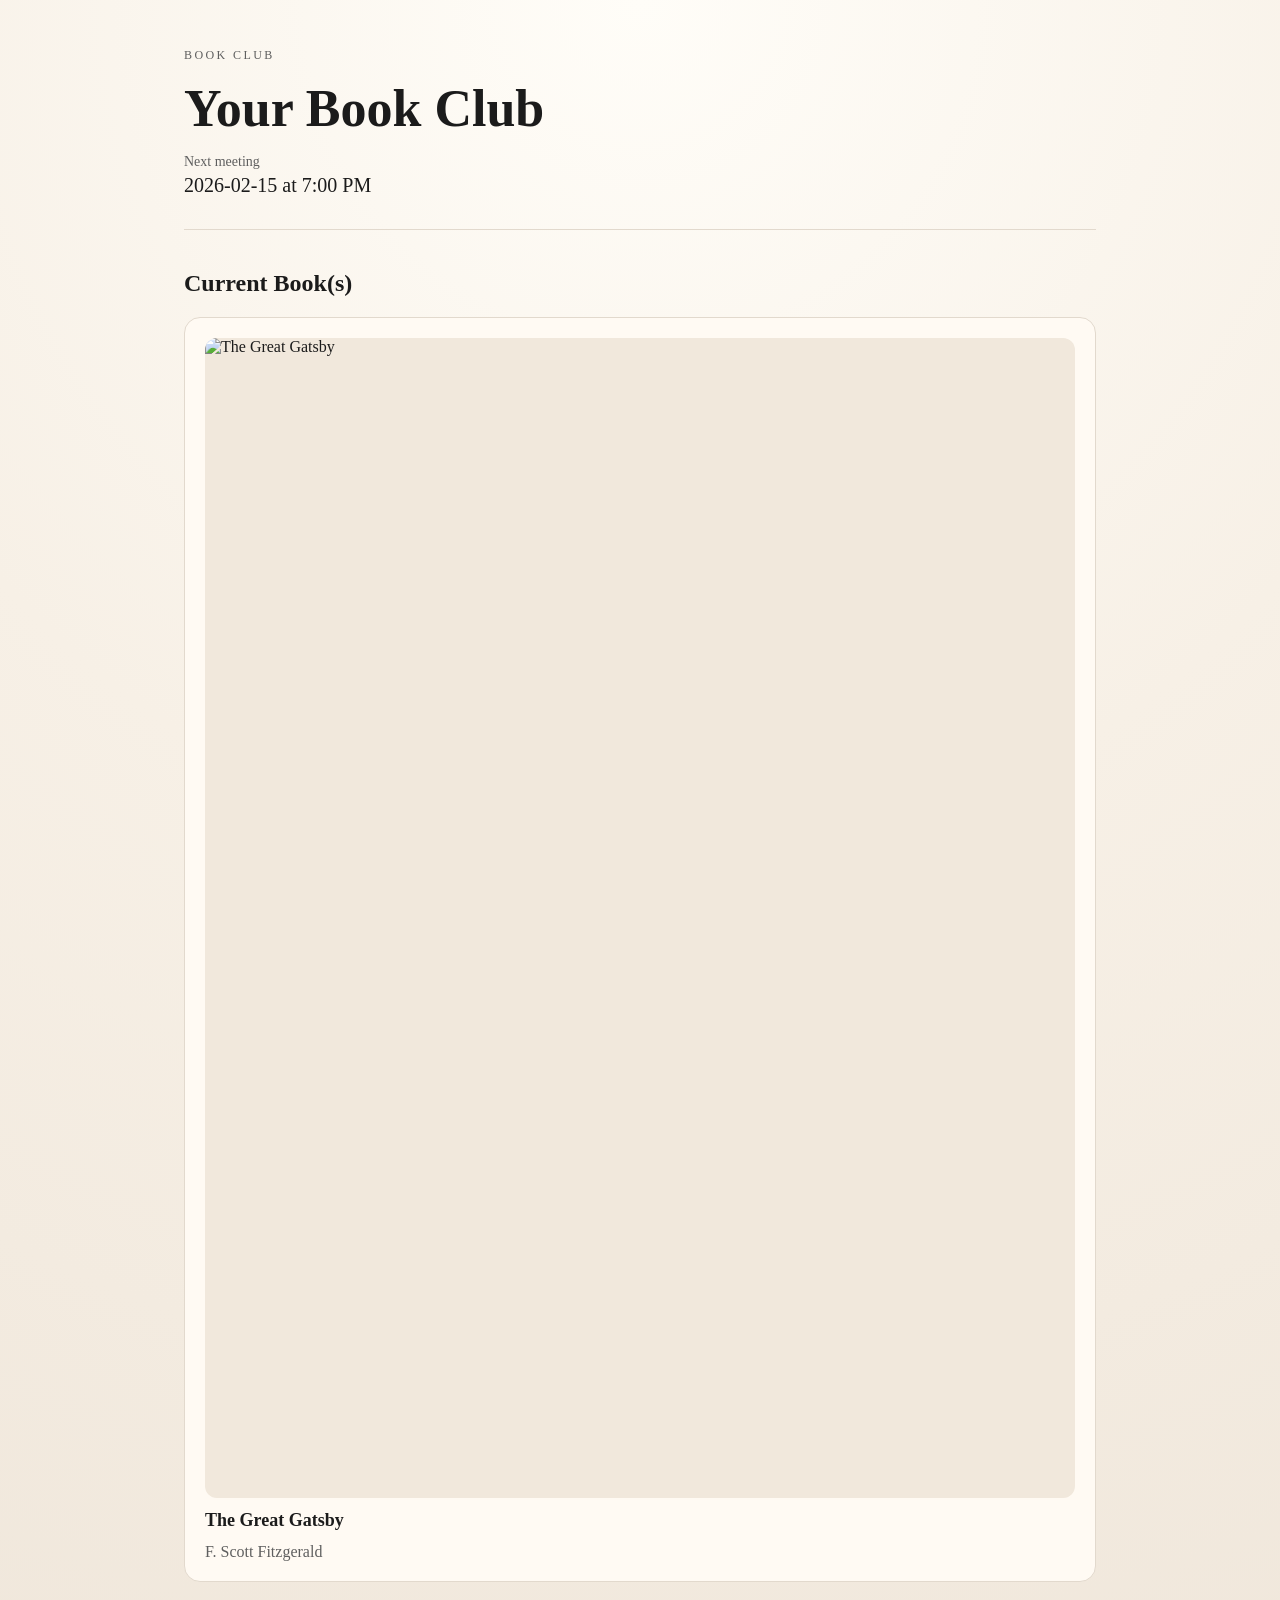
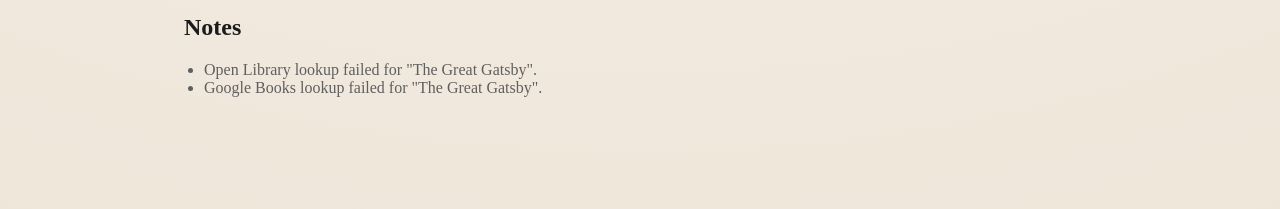
==== docs/index.html @ 7c2679ba "Move static site to docs for GitHub Pages" ====
<!doctype html>
<html lang="en">
  <head>
    <meta charset="utf-8" />
    <meta name="viewport" content="width=device-width, initial-scale=1" />
    <title>Book Club</title>
    <link rel="stylesheet" href="styles.css" />
  </head>
  <body>
    <main class="page">
      <header class="header">
        <p class="eyebrow">Book Club</p>
        <h1 id="club-name">Loading...</h1>
        <div class="meeting">
          <p class="meeting-label">Next meeting</p>
          <p class="meeting-datetime" id="meeting-datetime">TBD</p>
        </div>
      </header>

      <section class="section">
        <h2>Current Book(s)</h2>
        <div id="books" class="books"></div>
      </section>

      <section class="section" id="errors" hidden>
        <h2>Notes</h2>
        <ul id="error-list" class="errors"></ul>
      </section>
    </main>

    <script src="app.js"></script>
  </body>
</html>
---- docs/styles.css ----
:root {
  color-scheme: light;
  --ink: #1b1b1b;
  --muted: #5f5f5f;
  --paper: #f9f5ef;
  --accent: #b74b2a;
  --border: #e2d9cd;
  --card: #fffaf3;
}

* {
  box-sizing: border-box;
}

body {
  margin: 0;
  font-family: "Georgia", "Times New Roman", serif;
  color: var(--ink);
  background: radial-gradient(circle at top, #fffdf8 0%, #f7f0e6 45%, #efe6da 100%);
}

.page {
  max-width: 960px;
  margin: 0 auto;
  padding: 48px 24px 80px;
}

.header {
  border-bottom: 1px solid var(--border);
  padding-bottom: 32px;
  margin-bottom: 40px;
}

.eyebrow {
  letter-spacing: 0.2em;
  text-transform: uppercase;
  font-size: 12px;
  color: var(--muted);
  margin: 0 0 16px;
}

h1 {
  font-size: clamp(32px, 5vw, 52px);
  margin: 0 0 16px;
}

.meeting {
  display: flex;
  flex-direction: column;
  gap: 4px;
}

.meeting-label {
  color: var(--muted);
  font-size: 14px;
  margin: 0;
}

.meeting-datetime {
  font-size: 20px;
  margin: 0;
}

.section {
  margin-bottom: 32px;
}

.books {
  display: grid;
  grid-template-columns: repeat(auto-fit, minmax(220px, 1fr));
  gap: 24px;
}

.book-card {
  background: var(--card);
  border: 1px solid var(--border);
  padding: 20px;
  border-radius: 16px;
  display: flex;
  flex-direction: column;
  gap: 12px;
  min-height: 320px;
}

.book-cover {
  width: 100%;
  aspect-ratio: 3 / 4;
  object-fit: cover;
  border-radius: 12px;
  background: #f1e8dc;
}

.book-title {
  font-size: 18px;
  margin: 0;
}

.book-author {
  margin: 0;
  color: var(--muted);
}

.book-meta {
  font-size: 14px;
  color: var(--muted);
}

.errors {
  list-style: disc;
  padding-left: 20px;
  color: var(--muted);
}

@media (max-width: 600px) {
  .page {
    padding: 32px 16px 64px;
  }
}
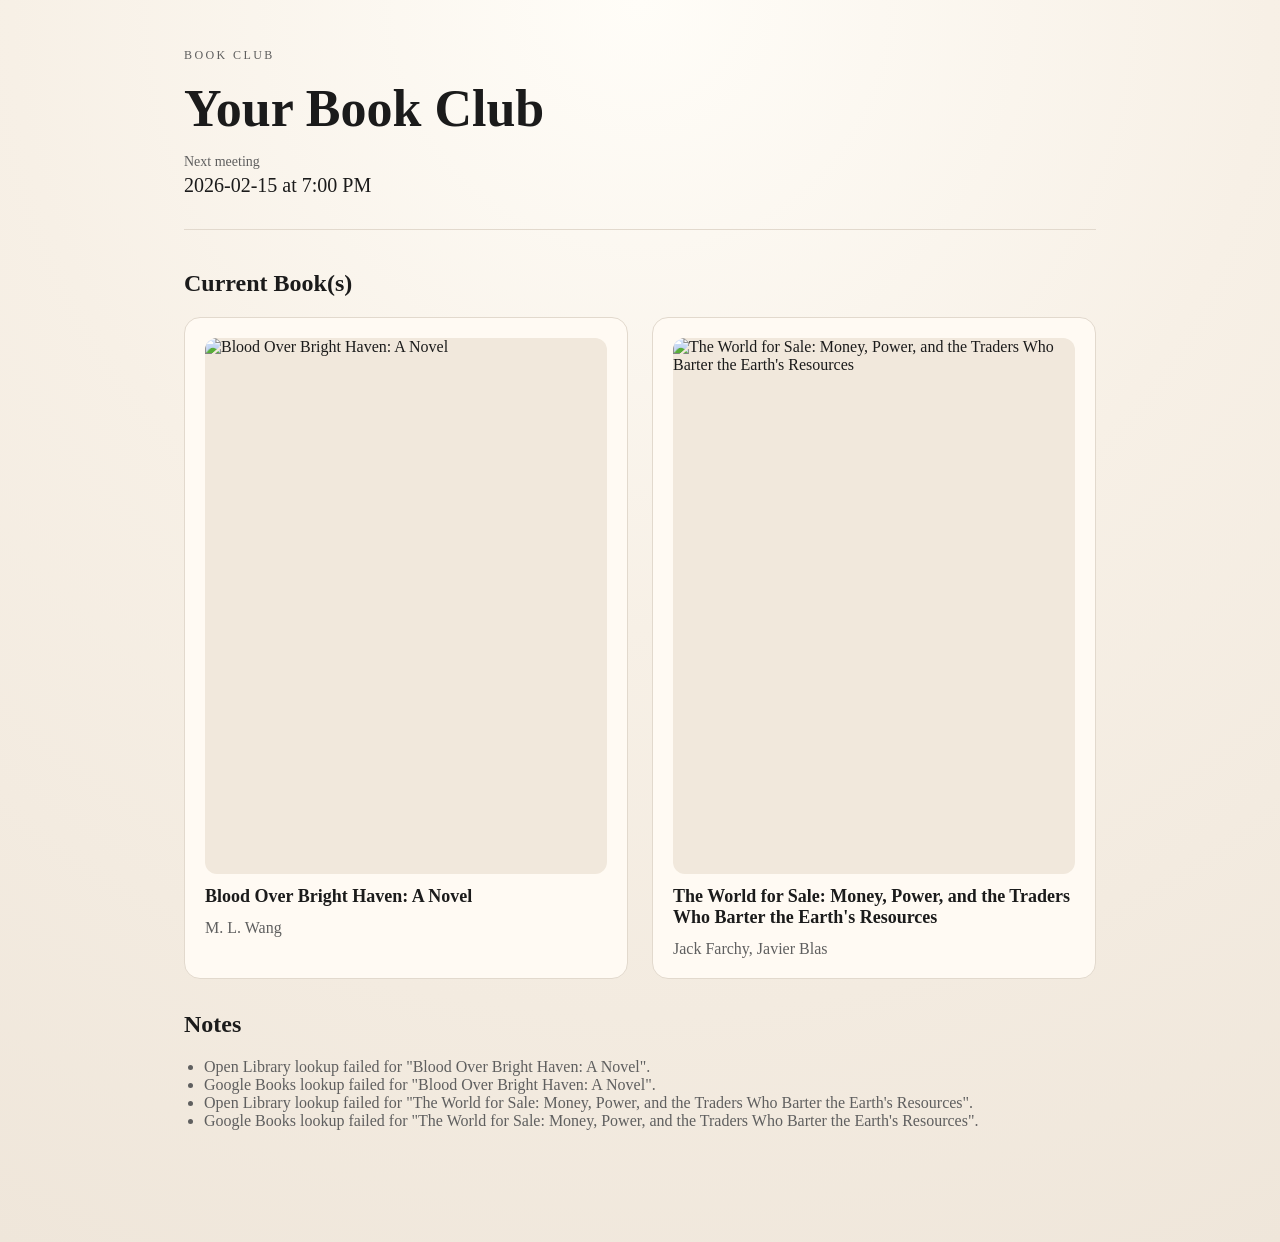
==== commit f4ecc689: "Add description to book cards" ====
--- a/docs/index.html
+++ b/docs/index.html
@@ -19,6 +19,15 @@
 
       <section class="section">
         <h2>Current Book(s)</h2>
+        <template id="book-card-template">
+          <article class="book-card">
+            <img class="book-cover" alt="" />
+            <h3 class="book-title"></h3>
+            <p class="book-author"></p>
+            <p class="book-meta"></p>
+            <p class="book-description"></p>
+          </article>
+        </template>
         <div id="books" class="books"></div>
       </section>
 
--- a/docs/styles.css
+++ b/docs/styles.css
@@ -105,6 +105,12 @@
   color: var(--muted);
 }
 
+.book-description {
+  font-size: 14px;
+  color: var(--muted);
+  margin: 0;
+}
+
 .errors {
   list-style: disc;
   padding-left: 20px;
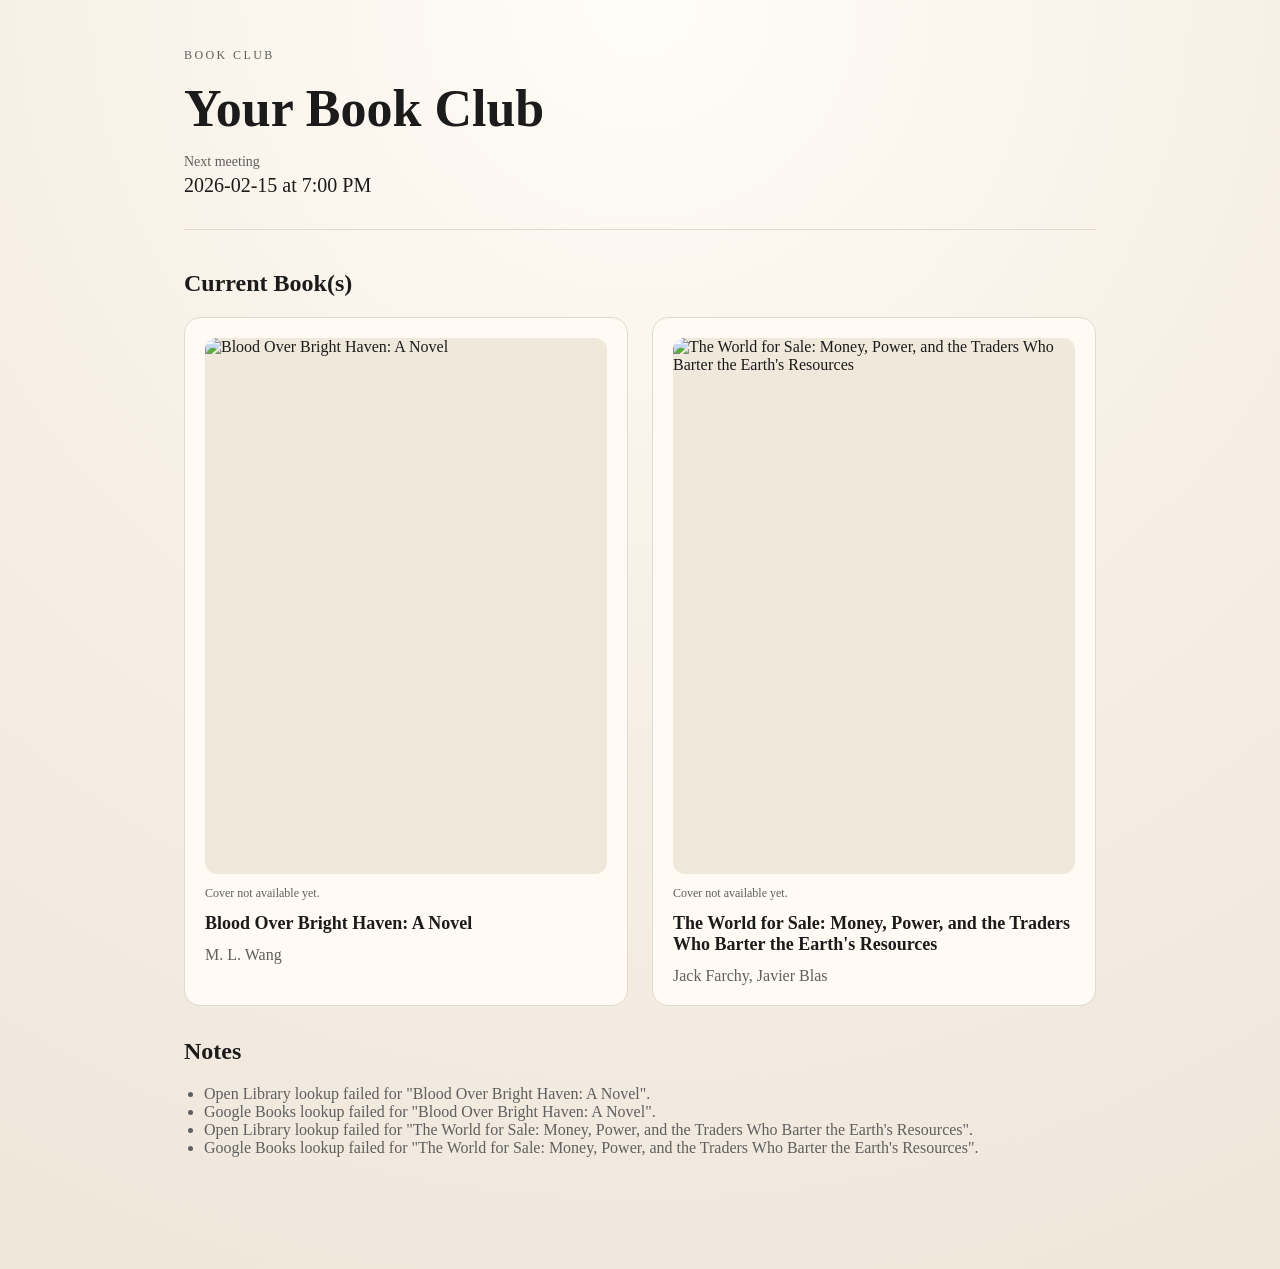
==== commit 0d48f2e7: "Improve cover quality and ISBN handling" ====
--- a/docs/index.html
+++ b/docs/index.html
@@ -22,8 +22,11 @@
         <template id="book-card-template">
           <article class="book-card">
             <img class="book-cover" alt="" />
+            <p class="book-cover-note"></p>
             <h3 class="book-title"></h3>
             <p class="book-author"></p>
+            <p class="book-isbn"></p>
+            <p class="book-isbn-note"></p>
             <p class="book-meta"></p>
             <p class="book-description"></p>
           </article>
--- a/docs/styles.css
+++ b/docs/styles.css
@@ -90,6 +90,12 @@
   background: #f1e8dc;
 }
 
+.book-cover-note {
+  margin: 0;
+  font-size: 12px;
+  color: var(--muted);
+}
+
 .book-title {
   font-size: 18px;
   margin: 0;
@@ -98,6 +104,18 @@
 .book-author {
   margin: 0;
   color: var(--muted);
+}
+
+.book-isbn {
+  margin: 0;
+  font-size: 13px;
+  color: var(--muted);
+}
+
+.book-isbn-note {
+  margin: 0;
+  font-size: 12px;
+  color: var(--accent);
 }
 
 .book-meta {
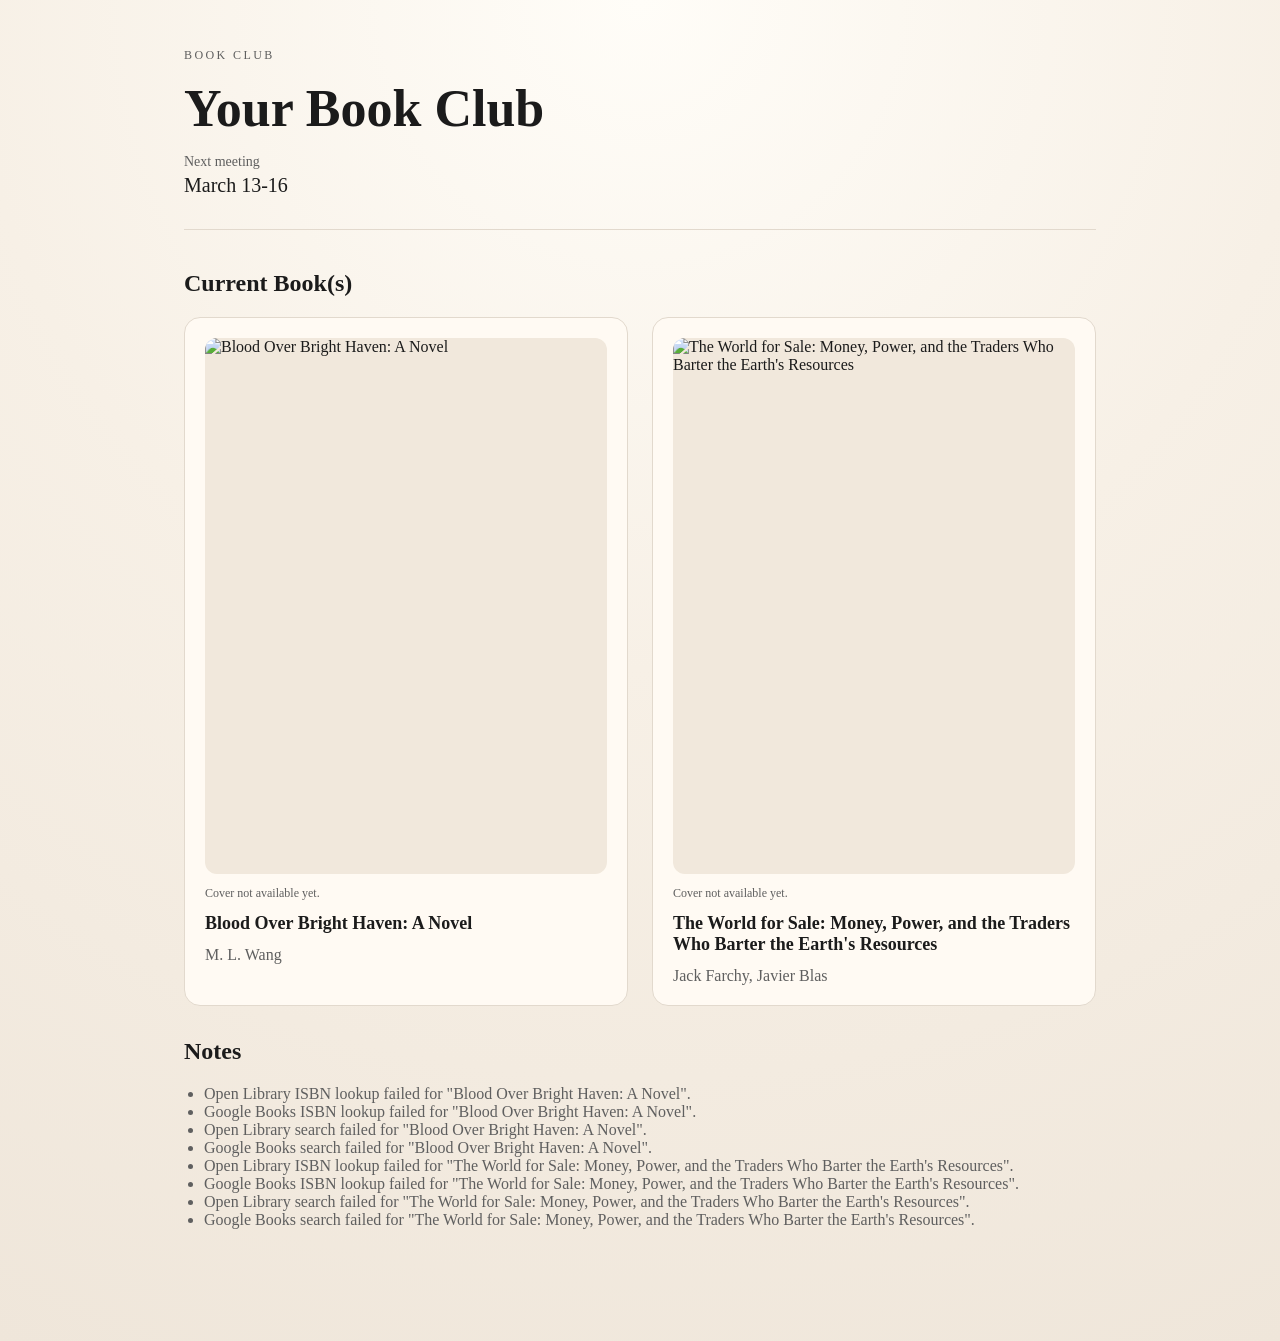
==== commit 2216ed33: "Simplify book cards and add quotes" ====
--- a/docs/index.html
+++ b/docs/index.html
@@ -25,10 +25,9 @@
             <p class="book-cover-note"></p>
             <h3 class="book-title"></h3>
             <p class="book-author"></p>
-            <p class="book-isbn"></p>
-            <p class="book-isbn-note"></p>
             <p class="book-meta"></p>
             <p class="book-description"></p>
+            <ul class="book-quotes"></ul>
           </article>
         </template>
         <div id="books" class="books"></div>
--- a/docs/styles.css
+++ b/docs/styles.css
@@ -127,6 +127,30 @@
   font-size: 14px;
   color: var(--muted);
   margin: 0;
+  line-height: 1.5;
+}
+
+.book-description p {
+  margin: 0 0 12px;
+}
+
+.book-description p:last-child {
+  margin-bottom: 0;
+}
+
+.book-quotes {
+  margin: 8px 0 0;
+  padding-left: 18px;
+  color: var(--muted);
+  font-size: 13px;
+}
+
+.book-quotes li {
+  margin-bottom: 8px;
+}
+
+.book-quotes li:last-child {
+  margin-bottom: 0;
 }
 
 .errors {
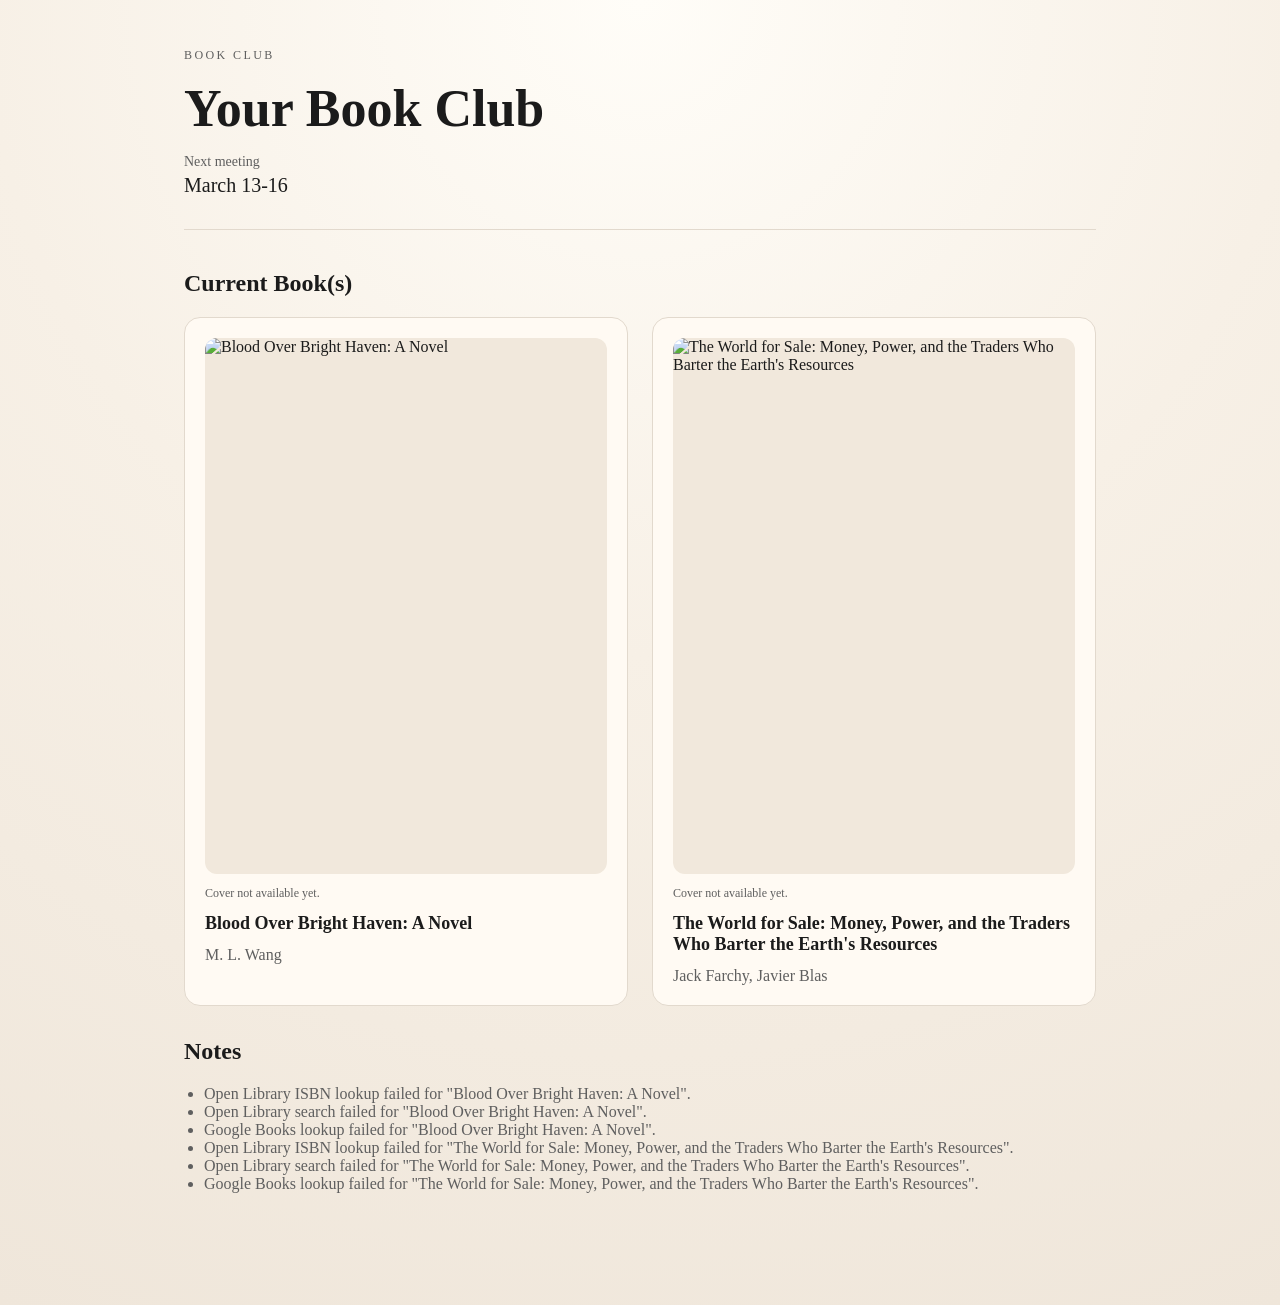
==== commit 09283c54: "Bug Fixes" ====
--- a/docs/index.html
+++ b/docs/index.html
@@ -26,7 +26,7 @@
             <h3 class="book-title"></h3>
             <p class="book-author"></p>
             <p class="book-meta"></p>
-            <p class="book-description"></p>
+            <div class="book-description"></div>
             <ul class="book-quotes"></ul>
           </article>
         </template>
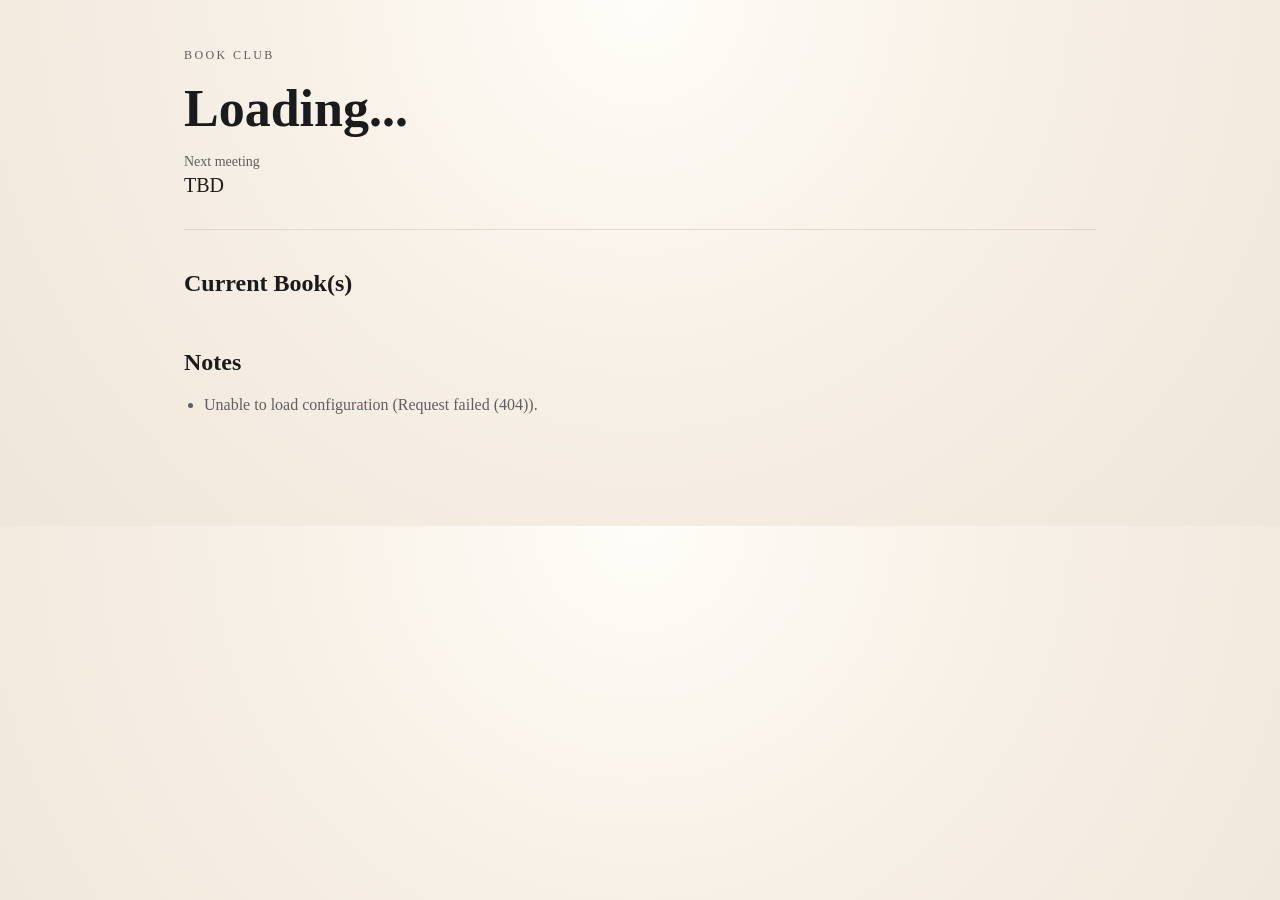
==== commit 105bd9b6: "Bust app.js cache" ====
--- a/docs/index.html
+++ b/docs/index.html
@@ -39,6 +39,6 @@
       </section>
     </main>
 
-    <script src="app.js"></script>
+    <script src="app.js?v=20240122a"></script>
   </body>
 </html>
